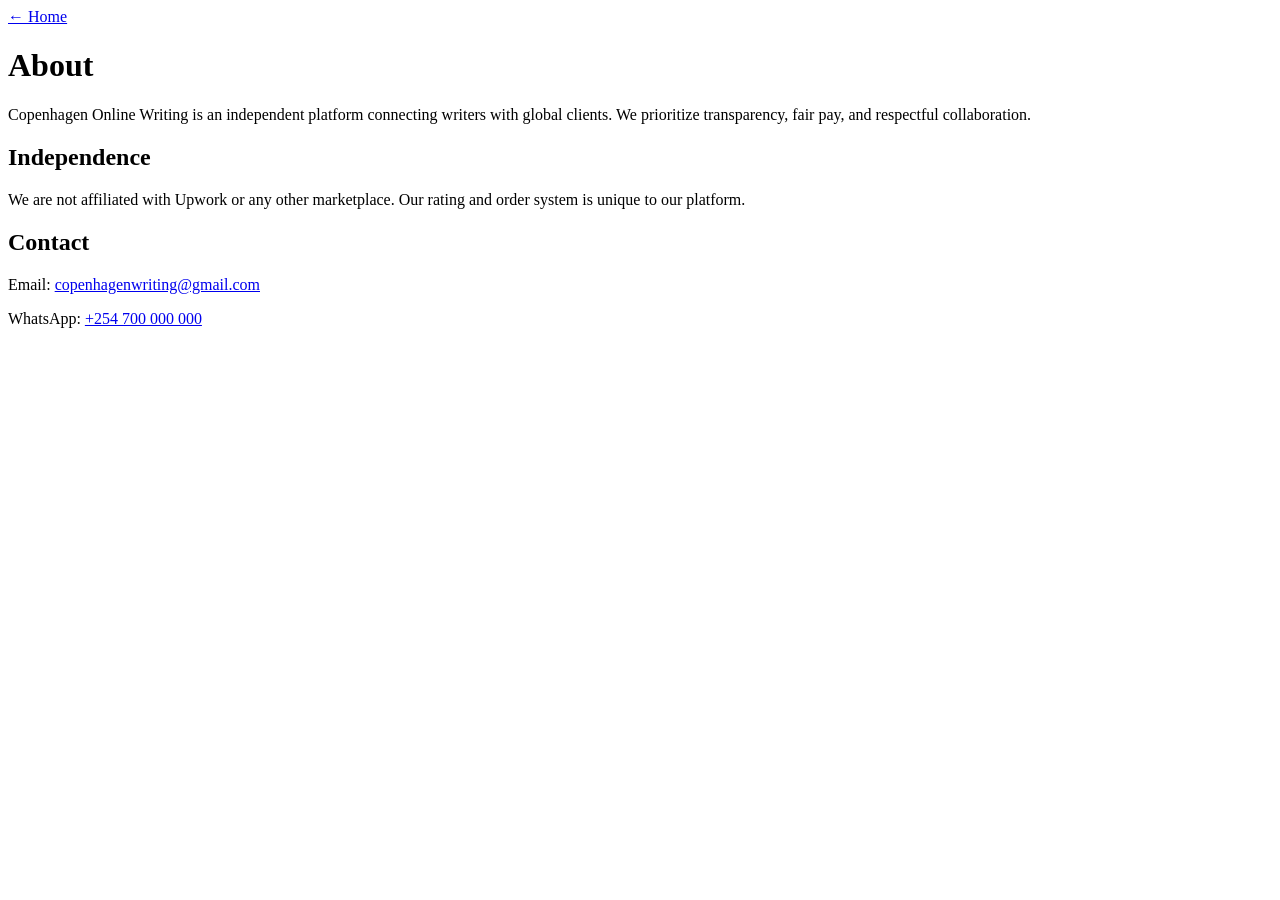
==== templates/about.html @ 853fbbac "Initial commit of Copenhagen Online Writing project" ====
<!DOCTYPE html>
<html lang="en">
<head>
  <meta charset="UTF-8" />
  <meta name="viewport" content="width=device-width, initial-scale=1" />
  <title>About — Copenhagen Online Writing</title>
  <link rel="stylesheet" href="static/css/style.css" />
</head>
<body>
  <div class="container page">
    <a class="back" href="/index">← Home</a>
    <h1>About</h1>
    <p>Copenhagen Online Writing is an independent platform connecting writers with global clients. We prioritize transparency, fair pay, and respectful collaboration.</p>
    <h2>Independence</h2>
    <p>We are not affiliated with Upwork or any other marketplace. Our rating and order system is unique to our platform.</p>
    <h2>Contact</h2>
    <p>Email: <a href="mailto:copenhagenwriting@gmail.com">copenhagenwriting@gmail.com</a></p>
    <p>WhatsApp: <a href="https://wa.me/254700000000" target="_blank">+254 700 000 000</a></p>
  </div>
</body>
</html>
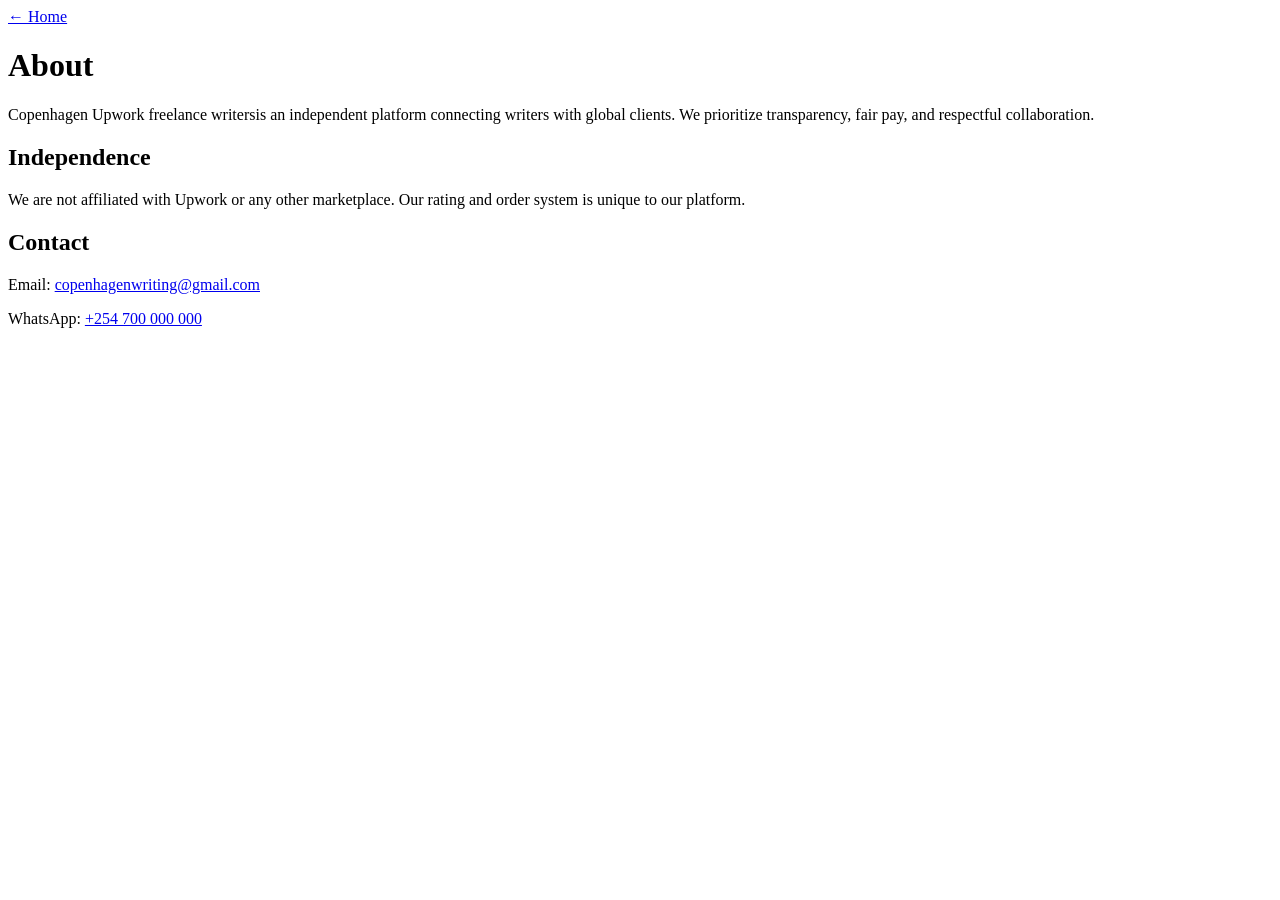
==== commit 36df25e3: "Update app.py with models and routes" ====
--- a/templates/about.html
+++ b/templates/about.html
@@ -3,14 +3,14 @@
 <head>
   <meta charset="UTF-8" />
   <meta name="viewport" content="width=device-width, initial-scale=1" />
-  <title>About — Copenhagen Online Writing</title>
+  <title>About — Copenhagen Upwork freelance writers</title>
   <link rel="stylesheet" href="static/css/style.css" />
 </head>
 <body>
   <div class="container page">
     <a class="back" href="/index">← Home</a>
     <h1>About</h1>
-    <p>Copenhagen Online Writing is an independent platform connecting writers with global clients. We prioritize transparency, fair pay, and respectful collaboration.</p>
+    <p>Copenhagen Upwork freelance writersis an independent platform connecting writers with global clients. We prioritize transparency, fair pay, and respectful collaboration.</p>
     <h2>Independence</h2>
     <p>We are not affiliated with Upwork or any other marketplace. Our rating and order system is unique to our platform.</p>
     <h2>Contact</h2>
